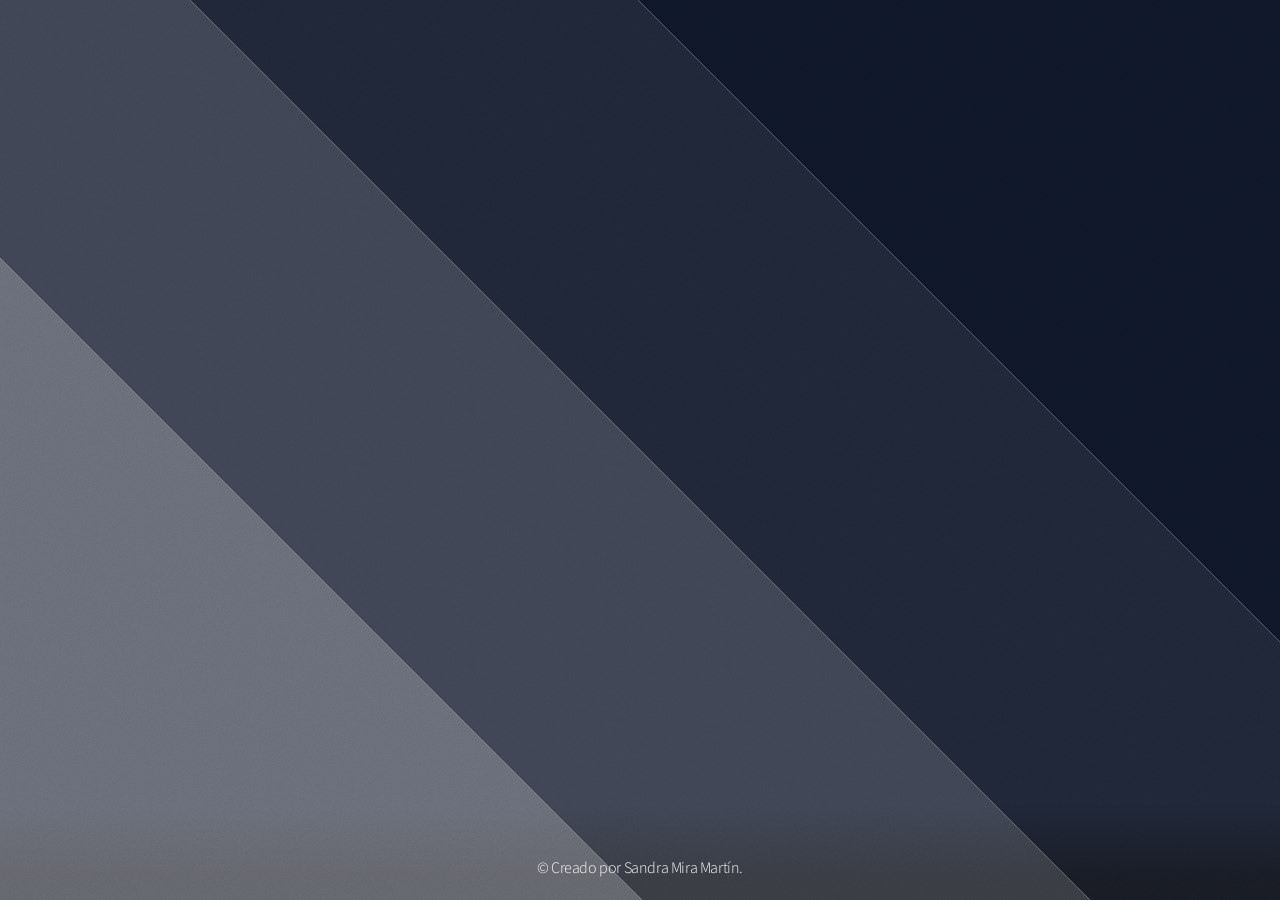
==== baloncesto.html @ 44b437b6 "baloncesto" ====
<!DOCTYPE HTML>
<html>
	<head>
		<title>Sandra Mira</title>
		<meta charset="utf-8" />
		<meta name="viewport" content="width=device-width, initial-scale=1, user-scalable=no" />
		<link rel="stylesheet" href="assets/css/main.css" />
		<noscript><link rel="stylesheet" href="assets/css/noscript.css" /></noscript>
    </head>
    <body class="is-preload">
        <div id="wrapper">
			<div id="bg"></div>
			<div id="overlay"></div>
       
        <!-- Footer -->
			<footer id="footer">
				<span class="copyright">&copy; Creado por Sandra Mira Martín.</span>
			</footer>
         </div>    
        <script>
			window.onload = function() { document.body.classList.remove('is-preload'); }
			window.ontouchmove = function() { return false; }
			window.onorientationchange = function() { document.body.scrollTop = 0; }
		</script>
    </body>
</html>
---- assets/css/main.css ----
@import url("https://fonts.googleapis.com/css?family=Source+Sans+Pro:300,900");
@import url("fontawesome-all.min.css");

/*
	Aerial by HTML5 UP
	html5up.net | @ajlkn
	Free for personal and commercial use under the CCA 3.0 license (html5up.net/license)
*/

html, body, div, span, applet, object,
iframe, h1, h2, h3, h4, h5, h6, p, blockquote,
pre, a, abbr, acronym, address, big, cite,
code, del, dfn, em, img, ins, kbd, q, s, samp,
small, strike, strong, sub, sup, tt, var, b,
u, i, center, dl, dt, dd, ol, ul, li, fieldset,
form, label, legend, table, caption, tbody,
tfoot, thead, tr, th, td, article, aside,
canvas, details, embed, figure, figcaption,
footer, header, hgroup, menu, nav, output, ruby,
section, summary, time, mark, audio, video {
	margin: 0;
	padding: 0;
	border: 0;
	font-size: 100%;
	font: inherit;
	vertical-align: baseline;}

article, aside, details, figcaption, figure,
footer, header, hgroup, menu, nav, section {
	display: block;}

body {
	line-height: 1;
}

ol, ul {
	list-style: none;
}

blockquote, q {
	quotes: none;
}

	blockquote:before, blockquote:after, q:before, q:after {
		content: '';
		content: none;
	}

table {
	border-collapse: collapse;
	border-spacing: 0;
}

body {
	-webkit-text-size-adjust: none;
}

mark {
	background-color: transparent;
	color: inherit;
}

input::-moz-focus-inner {
	border: 0;
	padding: 0;
}

input, select, textarea {
	-moz-appearance: none;
	-webkit-appearance: none;
	-ms-appearance: none;
	appearance: none;
}

/* Basic */

	html {
		box-sizing: border-box;
	}

	*, *:before, *:after {
		box-sizing: inherit;
	}

	body {
		background: #fff;
		overflow: hidden;
	}

		body.is-preload *, body.is-preload *:before, body.is-preload *:after {
			-moz-animation: none !important;
			-webkit-animation: none !important;
			-ms-animation: none !important;
			animation: none !important;
			-moz-transition: none !important;
			-webkit-transition: none !important;
			-ms-transition: none !important;
			transition: none !important;
		}

	body, input, select, textarea {
		color: #fff;
		font-family: 'Source Sans Pro', sans-serif;
		font-size: 15pt;
		font-weight: 300 !important;
		letter-spacing: -0.025em;
		line-height: 1.75em;
	}

	a {
		-moz-transition: border-color 0.2s ease-in-out;
		-webkit-transition: border-color 0.2s ease-in-out;
		-ms-transition: border-color 0.2s ease-in-out;
		transition: border-color 0.2s ease-in-out;
		border-bottom: dotted 1px;
		color: inherit;
		outline: 0;
		text-decoration: none;
	}

		a:hover {
			border-color: transparent;
		}

/* Icon */

	.icon {
		text-decoration: none;
		position: relative;
	}

		.icon:before {
			-moz-osx-font-smoothing: grayscale;
			-webkit-font-smoothing: antialiased;
			display: inline-block;
			font-style: normal;
			font-variant: normal;
			text-rendering: auto;
			line-height: 1;
			text-transform: none !important;
			font-family: 'Font Awesome 5 Free';
			font-weight: 400;
		}

		.icon > .label {
			display: none;
		}

		.icon.solid:before {
			font-weight: 900;
		}

		.icon.brands:before {
			font-family: 'Font Awesome 5 Brands';
		}

/* Wrapper */

	@-moz-keyframes wrapper {
		0% {
			opacity: 0;
		}

		100% {
			opacity: 1;
		}
	}

	@-webkit-keyframes wrapper {
		0% {
			opacity: 0;
		}

		100% {
			opacity: 1;
		}
	}

	@-ms-keyframes wrapper {
		0% {
			opacity: 0;
		}

		100% {
			opacity: 1;
		}
	}

	@keyframes wrapper {
		0% {
			opacity: 0;
		}

		100% {
			opacity: 1;
		}
	}

	#wrapper {
		-moz-animation: wrapper 3s forwards;
		-webkit-animation: wrapper 3s forwards;
		-ms-animation: wrapper 3s forwards;
		animation: wrapper 3s forwards;
		height: 100%;
		left: 0;
		opacity: 0;
		position: fixed;
		top: 0;
		width: 100%;
	}

/* BG */


	/* Fondo panorámico animado */
	#bg {
		position: fixed;
		top: 0;
		left: 0;
		width: 100%;
		height: 100%;

		background: #10182b url("images/Fondo.png") center center / cover no-repeat;

		opacity: 1;
		z-index: -1;

		transform-origin: center center;
		animation: bg-pan-zoom 35s ease-in-out infinite alternate;
		will-change: transform;
	}

	/* Movimiento suave de cámara */
	@keyframes bg-pan-zoom {
		0% {
			transform: scale(1.05) translate3d(-1%, 0, 0);
		}

		50% {
			transform: scale(1.10) translate3d(0, 0, 0);
		}

		100% {
			transform: scale(1.15) translate3d(1%, 0, 0);
		}
	}

	@media (prefers-reduced-motion: reduce) {
		#bg {
			animation: none;
			transform: none;
		}
	}


/*	#bg {
		-moz-animation: bg 60s linear infinite;
		-webkit-animation: bg 60s linear infinite;
		-ms-animation: bg 60s linear infinite;
		animation: bg 60s linear infinite;
		-moz-backface-visibility: hidden;
		-webkit-backface-visibility: hidden;
		-ms-backface-visibility: hidden;
		backface-visibility: hidden;
		-moz-transform: translate3d(0,0,0);
		-webkit-transform: translate3d(0,0,0);
		-ms-transform: translate3d(0,0,0);
		transform: translate3d(0,0,0);
	/* Set your background with this */
/*
		background: #10182b url("images/Fondo.png")  center center;
		background-repeat: repeat-x;
		height: 100%;
		left: 0;
		opacity: 1;
		position: fixed;
		top: 0;

	}

	@-moz-keyframes bg {
		0% {
			-moz-transform: translate3d(0,0,0);
			-webkit-transform: translate3d(0,0,0);
			-ms-transform: translate3d(0,0,0);
			transform: translate3d(0,0,0);
		}

		100% {
			-moz-transform: translate3d(-2250px,0,0);
			-webkit-transform: translate3d(-2250px,0,0);
			-ms-transform: translate3d(-2250px,0,0);
			transform: translate3d(-2250px,0,0);
		}
	}

	@-webkit-keyframes bg {
		0% {
			-moz-transform: translate3d(0,0,0);
			-webkit-transform: translate3d(0,0,0);
			-ms-transform: translate3d(0,0,0);
			transform: translate3d(0,0,0);
		}

		100% {
			-moz-transform: translate3d(-2250px,0,0);
			-webkit-transform: translate3d(-2250px,0,0);
			-ms-transform: translate3d(-2250px,0,0);
			transform: translate3d(-2250px,0,0);
		}
	}

	@-ms-keyframes bg {
		0% {
			-moz-transform: translate3d(0,0,0);
			-webkit-transform: translate3d(0,0,0);
			-ms-transform: translate3d(0,0,0);
			transform: translate3d(0,0,0);
		}

		100% {
			-moz-transform: translate3d(-2250px,0,0);
			-webkit-transform: translate3d(-2250px,0,0);
			-ms-transform: translate3d(-2250px,0,0);
			transform: translate3d(-2250px,0,0);
		}
	}

	@keyframes bg {
		0% {
			-moz-transform: translate3d(0,0,0);
			-webkit-transform: translate3d(0,0,0);
			-ms-transform: translate3d(0,0,0);
			transform: translate3d(0,0,0);
		}

		100% {
			-moz-transform: translate3d(-2250px,0,0);
			-webkit-transform: translate3d(-2250px,0,0);
			-ms-transform: translate3d(-2250px,0,0);
			transform: translate3d(-2250px,0,0);
		}
	}

	#bg {
		background-size: 2250px auto;
		width: 6750px;
	}
		*/

/* Overlay */

	@-moz-keyframes overlay {
		0% {
			opacity: 0;
		}

		100% {
			opacity: 1;
		}
	}

	@-webkit-keyframes overlay {
		0% {
			opacity: 0;
		}

		100% {
			opacity: 1;
		}
	}

	@-ms-keyframes overlay {
		0% {
			opacity: 0;
		}

		100% {
			opacity: 1;
		}
	}

	@keyframes overlay {
		0% {
			opacity: 0;
		}

		100% {
			opacity: 1;
		}
	}

	#overlay {
		-moz-animation: overlay 1.5s 1.5s forwards;
		-webkit-animation: overlay 1.5s 1.5s forwards;
		-ms-animation: overlay 1.5s 1.5s forwards;
		animation: overlay 1.5s 1.5s forwards;
		background-attachment: fixed, fixed;
		background-image: url("images/overlay-pattern.png"), url("images/overlay.svg");
		background-position: top left, center center;
		background-repeat: repeat, no-repeat;
		background-size: auto, cover;
		height: 100%;
		left: 0;
		opacity: 0;
		position: fixed;
		top: 0;
		width: 100%;
	}

/* Main */

	#main {
		height: 100%;
		left: 0;
		position: fixed;
		text-align: center;
		top: 0;
		width: 100%;
	}

		#main:before {
			content: '';
			display: inline-block;
			height: 100%;
			margin-right: 0;
			vertical-align: middle;
			width: 1px;
		}

/* Header */

	@-moz-keyframes header {
		0% {
			-moz-transform: translate3d(0,1em,0);
			-webkit-transform: translate3d(0,1em,0);
			-ms-transform: translate3d(0,1em,0);
			transform: translate3d(0,1em,0);
			opacity: 0;
		}

		100% {
			-moz-transform: translate3d(0,0,0);
			-webkit-transform: translate3d(0,0,0);
			-ms-transform: translate3d(0,0,0);
			transform: translate3d(0,0,0);
			opacity: 1;
		}
	}

	@-webkit-keyframes header {
		0% {
			-moz-transform: translate3d(0,1em,0);
			-webkit-transform: translate3d(0,1em,0);
			-ms-transform: translate3d(0,1em,0);
			transform: translate3d(0,1em,0);
			opacity: 0;
		}

		100% {
			-moz-transform: translate3d(0,0,0);
			-webkit-transform: translate3d(0,0,0);
			-ms-transform: translate3d(0,0,0);
			transform: translate3d(0,0,0);
			opacity: 1;
		}
	}

	@-ms-keyframes header {
		0% {
			-moz-transform: translate3d(0,1em,0);
			-webkit-transform: translate3d(0,1em,0);
			-ms-transform: translate3d(0,1em,0);
			transform: translate3d(0,1em,0);
			opacity: 0;
		}

		100% {
			-moz-transform: translate3d(0,0,0);
			-webkit-transform: translate3d(0,0,0);
			-ms-transform: translate3d(0,0,0);
			transform: translate3d(0,0,0);
			opacity: 1;
		}
	}

	@keyframes header {
		0% {
			-moz-transform: translate3d(0,1em,0);
			-webkit-transform: translate3d(0,1em,0);
			-ms-transform: translate3d(0,1em,0);
			transform: translate3d(0,1em,0);
			opacity: 0;
		}

		100% {
			-moz-transform: translate3d(0,0,0);
			-webkit-transform: translate3d(0,0,0);
			-ms-transform: translate3d(0,0,0);
			transform: translate3d(0,0,0);
			opacity: 1;
		}
	}

	@-moz-keyframes nav-icons {
		0% {
			-moz-transform: translate3d(0,1em,0);
			-webkit-transform: translate3d(0,1em,0);
			-ms-transform: translate3d(0,1em,0);
			transform: translate3d(0,1em,0);
			opacity: 0;
		}

		100% {
			-moz-transform: translate3d(0,0,0);
			-webkit-transform: translate3d(0,0,0);
			-ms-transform: translate3d(0,0,0);
			transform: translate3d(0,0,0);
			opacity: 1;
		}
	}

	@-webkit-keyframes nav-icons {
		0% {
			-moz-transform: translate3d(0,1em,0);
			-webkit-transform: translate3d(0,1em,0);
			-ms-transform: translate3d(0,1em,0);
			transform: translate3d(0,1em,0);
			opacity: 0;
		}

		100% {
			-moz-transform: translate3d(0,0,0);
			-webkit-transform: translate3d(0,0,0);
			-ms-transform: translate3d(0,0,0);
			transform: translate3d(0,0,0);
			opacity: 1;
		}
	}

	@-ms-keyframes nav-icons {
		0% {
			-moz-transform: translate3d(0,1em,0);
			-webkit-transform: translate3d(0,1em,0);
			-ms-transform: translate3d(0,1em,0);
			transform: translate3d(0,1em,0);
			opacity: 0;
		}

		100% {
			-moz-transform: translate3d(0,0,0);
			-webkit-transform: translate3d(0,0,0);
			-ms-transform: translate3d(0,0,0);
			transform: translate3d(0,0,0);
			opacity: 1;
		}
	}

	@keyframes nav-icons {
		0% {
			-moz-transform: translate3d(0,1em,0);
			-webkit-transform: translate3d(0,1em,0);
			-ms-transform: translate3d(0,1em,0);
			transform: translate3d(0,1em,0);
			opacity: 0;
		}

		100% {
			-moz-transform: translate3d(0,0,0);
			-webkit-transform: translate3d(0,0,0);
			-ms-transform: translate3d(0,0,0);
			transform: translate3d(0,0,0);
			opacity: 1;
		}
	}

	#header {
		-moz-animation: header 1s 2.25s forwards;
		-webkit-animation: header 1s 2.25s forwards;
		-ms-animation: header 1s 2.25s forwards;
		animation: header 1s 2.25s forwards;
		-moz-backface-visibility: hidden;
		-webkit-backface-visibility: hidden;
		-ms-backface-visibility: hidden;
		backface-visibility: hidden;
		-moz-transform: translate3d(0,0,0);
		-webkit-transform: translate3d(0,0,0);
		-ms-transform: translate3d(0,0,0);
		transform: translate3d(0,0,0);
		cursor: default;
		display: inline-block;
		opacity: 0;
		position: relative;
		text-align: center;
		top: -1em;
		vertical-align: middle;
		width: 90%;
	}

		#header h1 {
			font-size: 4.35em;
			font-weight: 900;
			letter-spacing: -0.035em;
			line-height: 1em;
		}

		#header p {
			font-size: 1.25em;
			margin: 0.75em 0 0.25em 0;
			opacity: 0.75;
		}

		#header nav {
			margin: 1.5em 0 0 0;
		}

			#header nav li {
				-moz-animation: nav-icons 0.5s ease-in-out forwards;
				-webkit-animation: nav-icons 0.5s ease-in-out forwards;
				-ms-animation: nav-icons 0.5s ease-in-out forwards;
				animation: nav-icons 0.5s ease-in-out forwards;
				-moz-backface-visibility: hidden;
				-webkit-backface-visibility: hidden;
				-ms-backface-visibility: hidden;
				backface-visibility: hidden;
				-moz-transform: translate3d(0,0,0);
				-webkit-transform: translate3d(0,0,0);
				-ms-transform: translate3d(0,0,0);
				transform: translate3d(0,0,0);
				display: inline-block;
				height: 5.35em;
				line-height: 5.885em;
				opacity: 0;
				position: relative;
				top: 0;
				width: 5.35em;
			}

				#header nav li:nth-child(1) {
					-moz-animation-delay: 2.5s;
					-webkit-animation-delay: 2.5s;
					-ms-animation-delay: 2.5s;
					animation-delay: 2.5s;
				}

				#header nav li:nth-child(2) {
					-moz-animation-delay: 2.75s;
					-webkit-animation-delay: 2.75s;
					-ms-animation-delay: 2.75s;
					animation-delay: 2.75s;
				}

				#header nav li:nth-child(3) {
					-moz-animation-delay: 3s;
					-webkit-animation-delay: 3s;
					-ms-animation-delay: 3s;
					animation-delay: 3s;
				}

				#header nav li:nth-child(4) {
					-moz-animation-delay: 3.25s;
					-webkit-animation-delay: 3.25s;
					-ms-animation-delay: 3.25s;
					animation-delay: 3.25s;
				}

				#header nav li:nth-child(5) {
					-moz-animation-delay: 3.5s;
					-webkit-animation-delay: 3.5s;
					-ms-animation-delay: 3.5s;
					animation-delay: 3.5s;
				}

				#header nav li:nth-child(6) {
					-moz-animation-delay: 3.75s;
					-webkit-animation-delay: 3.75s;
					-ms-animation-delay: 3.75s;
					animation-delay: 3.75s;
				}

				#header nav li:nth-child(7) {
					-moz-animation-delay: 4s;
					-webkit-animation-delay: 4s;
					-ms-animation-delay: 4s;
					animation-delay: 4s;
				}

				#header nav li:nth-child(8) {
					-moz-animation-delay: 4.25s;
					-webkit-animation-delay: 4.25s;
					-ms-animation-delay: 4.25s;
					animation-delay: 4.25s;
				}

				#header nav li:nth-child(9) {
					-moz-animation-delay: 4.5s;
					-webkit-animation-delay: 4.5s;
					-ms-animation-delay: 4.5s;
					animation-delay: 4.5s;
				}

				#header nav li:nth-child(10) {
					-moz-animation-delay: 4.75s;
					-webkit-animation-delay: 4.75s;
					-ms-animation-delay: 4.75s;
					animation-delay: 4.75s;
				}

			#header nav a {
				-webkit-tap-highlight-color: rgba(0, 0, 0, 0);
				-webkit-touch-callout: none;
				border: 0;
				display: inline-block;
			}

				#header nav a:before {
					-moz-transition: all 0.2s ease-in-out;
					-webkit-transition: all 0.2s ease-in-out;
					-ms-transition: all 0.2s ease-in-out;
					transition: all 0.2s ease-in-out;
					border-radius: 100%;
					border: solid 1px #fff;
					display: block;
					font-size: 1.75em;
					height: 2.5em;
					line-height: 2.5em;
					position: relative;
					text-align: center;
					top: 0;
					width: 2.5em;
				}

				#header nav a:hover {
					font-size: 1.1em;
				}

					#header nav a:hover:before {
						background-color: rgba(255, 255, 255, 0.175);
						color: #fff;
					}

				#header nav a:active {
					font-size: 0.95em;
					background: none;
				}

					#header nav a:active:before {
						background-color: rgba(255, 255, 255, 0.35);
						color: #fff;
					}

				#header nav a span {
					display: none;
				}

/* Footer */

	#footer {
		background-image: -moz-linear-gradient(top, rgba(0,0,0,0), rgba(0,0,0,0.5) 75%);
		background-image: -webkit-linear-gradient(top, rgba(0,0,0,0), rgba(0,0,0,0.5) 75%);
		background-image: -ms-linear-gradient(top, rgba(0,0,0,0), rgba(0,0,0,0.5) 75%);
		background-image: linear-gradient(top, rgba(0,0,0,0), rgba(0,0,0,0.5) 75%);
		bottom: 0;
		cursor: default;
		height: 6em;
		left: 0;
		line-height: 8em;
		position: absolute;
		text-align: center;
		width: 100%;
	}

/* Wide */

	@media screen and (max-width: 1680px) {

		/* Basic */

			body, input, select, textarea {
				font-size: 13pt;
			}

		/* BG */

			@-moz-keyframes bg {
				0% {
					-moz-transform: translate3d(0,0,0);
					-webkit-transform: translate3d(0,0,0);
					-ms-transform: translate3d(0,0,0);
					transform: translate3d(0,0,0);
				}

				100% {
					-moz-transform: translate3d(-1500px,0,0);
					-webkit-transform: translate3d(-1500px,0,0);
					-ms-transform: translate3d(-1500px,0,0);
					transform: translate3d(-1500px,0,0);
				}

	}

		@-webkit-keyframes bg {
			0% {
				-moz-transform: translate3d(0,0,0);
				-webkit-transform: translate3d(0,0,0);
				-ms-transform: translate3d(0,0,0);
				transform: translate3d(0,0,0);
			}

			100% {
				-moz-transform: translate3d(-1500px,0,0);
				-webkit-transform: translate3d(-1500px,0,0);
				-ms-transform: translate3d(-1500px,0,0);
				transform: translate3d(-1500px,0,0);
			}
			}

		@-ms-keyframes bg {
			0% {
				-moz-transform: translate3d(0,0,0);
				-webkit-transform: translate3d(0,0,0);
				-ms-transform: translate3d(0,0,0);
				transform: translate3d(0,0,0);
			}

			100% {
				-moz-transform: translate3d(-1500px,0,0);
				-webkit-transform: translate3d(-1500px,0,0);
				-ms-transform: translate3d(-1500px,0,0);
				transform: translate3d(-1500px,0,0);
			}
		}

		@keyframes bg {
			0% {
				-moz-transform: translate3d(0,0,0);
				-webkit-transform: translate3d(0,0,0);
				-ms-transform: translate3d(0,0,0);
				transform: translate3d(0,0,0);
			}

			100% {
				-moz-transform: translate3d(-1500px,0,0);
				-webkit-transform: translate3d(-1500px,0,0);
				-ms-transform: translate3d(-1500px,0,0);
				transform: translate3d(-1500px,0,0);
			}
		}

		#bg {
			background-size: 1500px auto;
			width: 4500px;
		} }

/* Normal */

	@media screen and (max-width: 1280px) {

		/* Basic */

			body, input, select, textarea {
				font-size: 12pt;
			}

		/* BG */

			@-moz-keyframes bg {
				0% {
					-moz-transform: translate3d(0,0,0);
					-webkit-transform: translate3d(0,0,0);
					-ms-transform: translate3d(0,0,0);
					transform: translate3d(0,0,0);
				}

				100% {
					-moz-transform: translate3d(-750px,0,0);
					-webkit-transform: translate3d(-750px,0,0);
					-ms-transform: translate3d(-750px,0,0);
					transform: translate3d(-750px,0,0);
				}

	}

		@-webkit-keyframes bg {
			0% {
				-moz-transform: translate3d(0,0,0);
				-webkit-transform: translate3d(0,0,0);
				-ms-transform: translate3d(0,0,0);
				transform: translate3d(0,0,0);
			}

			100% {
				-moz-transform: translate3d(-750px,0,0);
				-webkit-transform: translate3d(-750px,0,0);
				-ms-transform: translate3d(-750px,0,0);
				transform: translate3d(-750px,0,0);
			}
			}

		@-ms-keyframes bg {
			0% {
				-moz-transform: translate3d(0,0,0);
				-webkit-transform: translate3d(0,0,0);
				-ms-transform: translate3d(0,0,0);
				transform: translate3d(0,0,0);
			}

			100% {
				-moz-transform: translate3d(-750px,0,0);
				-webkit-transform: translate3d(-750px,0,0);
				-ms-transform: translate3d(-750px,0,0);
				transform: translate3d(-750px,0,0);
			}
		}

		@keyframes bg {
			0% {
				-moz-transform: translate3d(0,0,0);
				-webkit-transform: translate3d(0,0,0);
				-ms-transform: translate3d(0,0,0);
				transform: translate3d(0,0,0);
			}

			100% {
				-moz-transform: translate3d(-750px,0,0);
				-webkit-transform: translate3d(-750px,0,0);
				-ms-transform: translate3d(-750px,0,0);
				transform: translate3d(-750px,0,0);
			}
		}

		#bg {
			background-size: 750px auto;
			width: 2250px;
		} }

/* Mobile */

	@media screen and (max-width: 736px) {

		/* Basic */

			body {
				min-width: 320px;
			}

			body, input, select, textarea {
				font-size: 11pt;
			}

		/* BG */

			@-moz-keyframes bg {
				0% {
					-moz-transform: translate3d(0,0,0);
					-webkit-transform: translate3d(0,0,0);
					-ms-transform: translate3d(0,0,0);
					transform: translate3d(0,0,0);
				}

				100% {
					-moz-transform: translate3d(-300px,0,0);
					-webkit-transform: translate3d(-300px,0,0);
					-ms-transform: translate3d(-300px,0,0);
					transform: translate3d(-300px,0,0);
				}

	}

		@-webkit-keyframes bg {
			0% {
				-moz-transform: translate3d(0,0,0);
				-webkit-transform: translate3d(0,0,0);
				-ms-transform: translate3d(0,0,0);
				transform: translate3d(0,0,0);
			}

			100% {
				-moz-transform: translate3d(-300px,0,0);
				-webkit-transform: translate3d(-300px,0,0);
				-ms-transform: translate3d(-300px,0,0);
				transform: translate3d(-300px,0,0);
			}
			}

		@-ms-keyframes bg {
			0% {
				-moz-transform: translate3d(0,0,0);
				-webkit-transform: translate3d(0,0,0);
				-ms-transform: translate3d(0,0,0);
				transform: translate3d(0,0,0);
			}

			100% {
				-moz-transform: translate3d(-300px,0,0);
				-webkit-transform: translate3d(-300px,0,0);
				-ms-transform: translate3d(-300px,0,0);
				transform: translate3d(-300px,0,0);
			}
		}

		@keyframes bg {
			0% {
				-moz-transform: translate3d(0,0,0);
				-webkit-transform: translate3d(0,0,0);
				-ms-transform: translate3d(0,0,0);
				transform: translate3d(0,0,0);
			}

			100% {
				-moz-transform: translate3d(-300px,0,0);
				-webkit-transform: translate3d(-300px,0,0);
				-ms-transform: translate3d(-300px,0,0);
				transform: translate3d(-300px,0,0);
			}
		}

		#bg {
			background-size: 300px auto;
			width: 900px;
		}

	/* Header */

		#header h1 {
			font-size: 2.5em;
		}

		#header p {
			font-size: 1em;
		}

		#header nav {
			font-size: 1em;
		}

			#header nav a:hover {
				font-size: 1em;
			}

			#header nav a:active {
				font-size: 1em;
			} }

/* Mobile (Portrait) */

	@media screen and (max-width: 480px) {

		/* BG */

			@-moz-keyframes bg {
				0% {
					-moz-transform: translate3d(0,0,0);
					-webkit-transform: translate3d(0,0,0);
					-ms-transform: translate3d(0,0,0);
					transform: translate3d(0,0,0);
				}

				100% {
					-moz-transform: translate3d(-412.5px,0,0);
					-webkit-transform: translate3d(-412.5px,0,0);
					-ms-transform: translate3d(-412.5px,0,0);
					transform: translate3d(-412.5px,0,0);
				}

	}

		@-webkit-keyframes bg {
			0% {
				-moz-transform: translate3d(0,0,0);
				-webkit-transform: translate3d(0,0,0);
				-ms-transform: translate3d(0,0,0);
				transform: translate3d(0,0,0);
			}

			100% {
				-moz-transform: translate3d(-412.5px,0,0);
				-webkit-transform: translate3d(-412.5px,0,0);
				-ms-transform: translate3d(-412.5px,0,0);
				transform: translate3d(-412.5px,0,0);
			}
			}

		@-ms-keyframes bg {
			0% {
				-moz-transform: translate3d(0,0,0);
				-webkit-transform: translate3d(0,0,0);
				-ms-transform: translate3d(0,0,0);
				transform: translate3d(0,0,0);
			}

			100% {
				-moz-transform: translate3d(-412.5px,0,0);
				-webkit-transform: translate3d(-412.5px,0,0);
				-ms-transform: translate3d(-412.5px,0,0);
				transform: translate3d(-412.5px,0,0);
			}
		}

		@keyframes bg {
			0% {
				-moz-transform: translate3d(0,0,0);
				-webkit-transform: translate3d(0,0,0);
				-ms-transform: translate3d(0,0,0);
				transform: translate3d(0,0,0);
			}

			100% {
				-moz-transform: translate3d(-412.5px,0,0);
				-webkit-transform: translate3d(-412.5px,0,0);
				-ms-transform: translate3d(-412.5px,0,0);
				transform: translate3d(-412.5px,0,0);
			}
		}

		#bg {
			background-size: 412.5px auto;
			width: 1237.5px;
		}

	/* Header */

		#header nav {
			padding: 0 1em;
		} }

	
/* ==========================================
   FONDO FUTURISTA - SANDRA MIRA
   ========================================== */

	#wrapper {
		position: fixed !important;
		inset: 0;
		width: 100%;
		height: 100%;
		isolation: isolate;
	}

	/* Imagen de fondo */
	#bg {
		position: absolute !important;
		top: 0 !important;
		left: 0 !important;

		width: 100% !important;
		height: 100% !important;

		z-index: 0 !important;

		background-color: #10182b !important;

		/* Si Fondo.png está en la carpeta images de la raíz */
		background-image: url("../../images/Fondo.png") !important;

		background-repeat: no-repeat !important;
		background-position: center center !important;
		background-size: cover !important;

		animation: fondoMovimiento 40s ease-in-out infinite alternate !important;
	}

	/* Capa oscura */
	#overlay {
		position: fixed;
		inset: 0;
		z-index: 1;
		pointer-events: none;
	}

	/* Contenido por delante del fondo */
	#main {
		position: fixed;
		z-index: 2;
	}

	/* Movimiento suave */
	@keyframes fondoMovimiento {
		from {
			background-position: 48% center;
		}

		to {
			background-position: 52% center;
		}
	}

	/* Móviles */
	@media screen and (max-width: 736px) {
		#bg {
			background-position: center center !important;
		}
	}
---- assets/css/noscript.css ----
/*
	Aerial by HTML5 UP
	html5up.net | @ajlkn
	Free for personal and commercial use under the CCA 3.0 license (html5up.net/license)
*/

/* Wrapper */

	#wrapper {
		opacity: 1 !important;
	}

/* Overlay */

	#overlay {
		opacity: 1 !important;
	}

/* Header */

	#header {
		opacity: 1 !important;
	}

		#header nav li {
			opacity: 1 !important;
		}
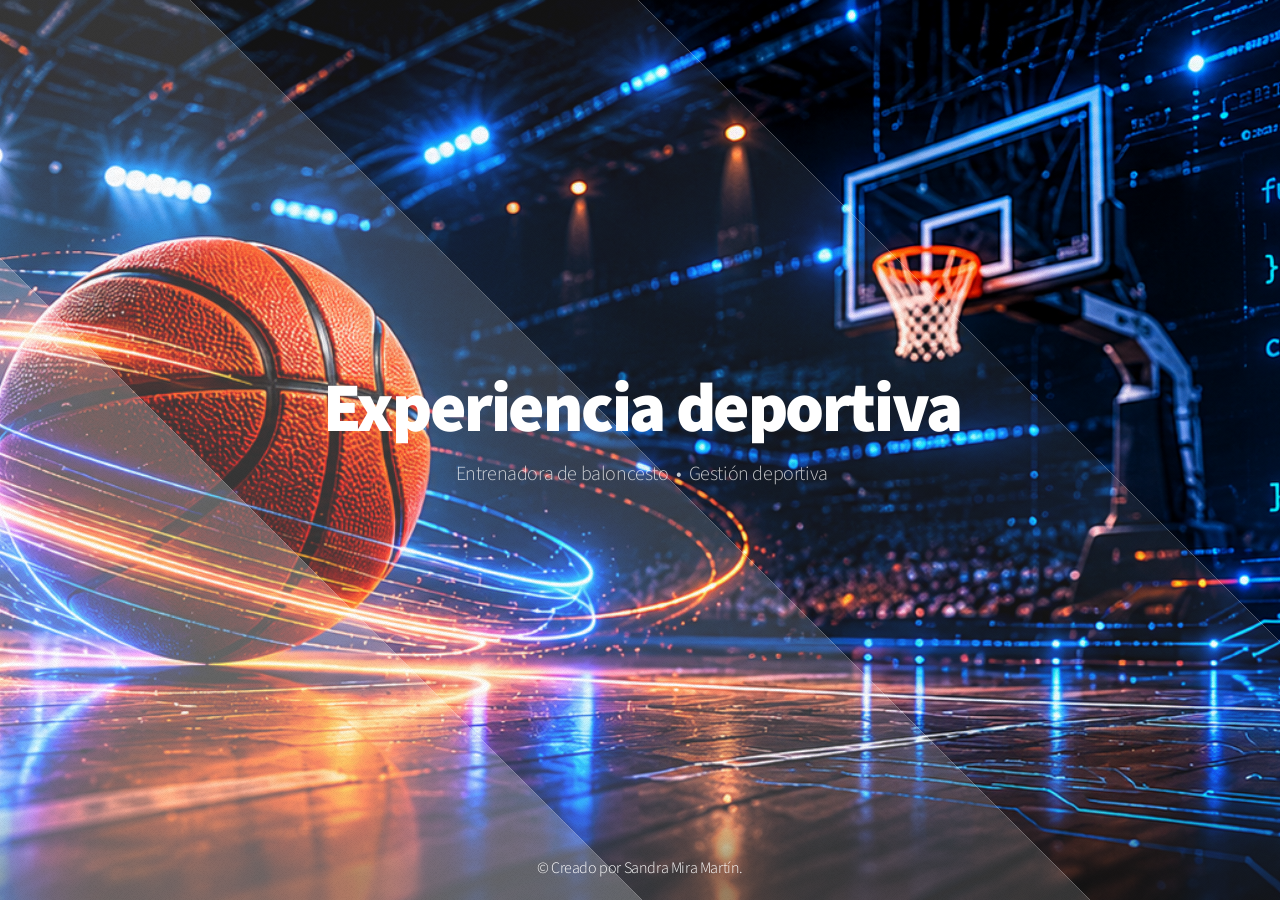
==== commit 7c3e854f: "baloncesto" ====
--- a/baloncesto.html
+++ b/baloncesto.html
@@ -11,6 +11,50 @@
         <div id="wrapper">
 			<div id="bg"></div>
 			<div id="overlay"></div>
+            <div id="main">
+                <!-- Título -->
+                <header id="header">
+                    <h1>Experiencia deportiva</h1>
+                    <p>Entrenadora de baloncesto &nbsp;&bull;&nbsp; Gestión deportiva</p>
+                </header>
+
+                <!-- Experiencia -->
+                <section id="experiencia">
+
+                    <!-- Fotografía -->
+                    <div class="foto-entrenamiento">
+                        <img src="assets/images/entrenamiento.png"
+                            alt="Entrenamiento de baloncesto">
+                    </div>
+
+                    <!-- Entrenamiento -->
+                    <div class="bloque-experiencia">
+                        <h2>Entrenamiento y dirección deportiva</h2>
+
+                        <ul>
+                            <li>Planificación y desarrollo de entrenamientos adaptados a distintas edades y niveles.</li>
+
+                            <li>Dirección de equipos en partidos y competiciones oficiales y amistosas.</li>
+
+                            <li>Seguimiento de la evolución deportiva y personal de las jugadoras/es.</li>
+
+                            <li>Coordinación con cuerpo técnico, dirección del club y familias, fomentando valores de trabajo en equipo, respeto y disciplina.</li>
+                        </ul>
+                    </div>
+
+                    <!-- Gestión -->
+                    <div class="bloque-experiencia">
+                        <h2>Gestión y coordinación</h2>
+
+                        <ul>
+                            <li>Gestión administrativa y organizativa del campus: presupuestos, usuarios, grupos y recursos.</li>
+
+                            <li>Coordinación de monitores y gestión de instalaciones y servicios.</li>
+                        </ul>
+                    </div>
+
+                </section>
+            </div>
        
         <!-- Footer -->
 			<footer id="footer">
--- a/assets/css/main.css
+++ b/assets/css/main.css
@@ -252,101 +252,6 @@
 		}
 	}
 
-
-/*	#bg {
-		-moz-animation: bg 60s linear infinite;
-		-webkit-animation: bg 60s linear infinite;
-		-ms-animation: bg 60s linear infinite;
-		animation: bg 60s linear infinite;
-		-moz-backface-visibility: hidden;
-		-webkit-backface-visibility: hidden;
-		-ms-backface-visibility: hidden;
-		backface-visibility: hidden;
-		-moz-transform: translate3d(0,0,0);
-		-webkit-transform: translate3d(0,0,0);
-		-ms-transform: translate3d(0,0,0);
-		transform: translate3d(0,0,0);
-	/* Set your background with this */
-/*
-		background: #10182b url("images/Fondo.png")  center center;
-		background-repeat: repeat-x;
-		height: 100%;
-		left: 0;
-		opacity: 1;
-		position: fixed;
-		top: 0;
-
-	}
-
-	@-moz-keyframes bg {
-		0% {
-			-moz-transform: translate3d(0,0,0);
-			-webkit-transform: translate3d(0,0,0);
-			-ms-transform: translate3d(0,0,0);
-			transform: translate3d(0,0,0);
-		}
-
-		100% {
-			-moz-transform: translate3d(-2250px,0,0);
-			-webkit-transform: translate3d(-2250px,0,0);
-			-ms-transform: translate3d(-2250px,0,0);
-			transform: translate3d(-2250px,0,0);
-		}
-	}
-
-	@-webkit-keyframes bg {
-		0% {
-			-moz-transform: translate3d(0,0,0);
-			-webkit-transform: translate3d(0,0,0);
-			-ms-transform: translate3d(0,0,0);
-			transform: translate3d(0,0,0);
-		}
-
-		100% {
-			-moz-transform: translate3d(-2250px,0,0);
-			-webkit-transform: translate3d(-2250px,0,0);
-			-ms-transform: translate3d(-2250px,0,0);
-			transform: translate3d(-2250px,0,0);
-		}
-	}
-
-	@-ms-keyframes bg {
-		0% {
-			-moz-transform: translate3d(0,0,0);
-			-webkit-transform: translate3d(0,0,0);
-			-ms-transform: translate3d(0,0,0);
-			transform: translate3d(0,0,0);
-		}
-
-		100% {
-			-moz-transform: translate3d(-2250px,0,0);
-			-webkit-transform: translate3d(-2250px,0,0);
-			-ms-transform: translate3d(-2250px,0,0);
-			transform: translate3d(-2250px,0,0);
-		}
-	}
-
-	@keyframes bg {
-		0% {
-			-moz-transform: translate3d(0,0,0);
-			-webkit-transform: translate3d(0,0,0);
-			-ms-transform: translate3d(0,0,0);
-			transform: translate3d(0,0,0);
-		}
-
-		100% {
-			-moz-transform: translate3d(-2250px,0,0);
-			-webkit-transform: translate3d(-2250px,0,0);
-			-ms-transform: translate3d(-2250px,0,0);
-			transform: translate3d(-2250px,0,0);
-		}
-	}
-
-	#bg {
-		background-size: 2250px auto;
-		width: 6750px;
-	}
-		*/
 
 /* Overlay */
 
@@ -1125,39 +1030,32 @@
 		} }
 
 	
-/* ==========================================
-   FONDO FUTURISTA - SANDRA MIRA
-   ========================================== */
+/*Fondo*/
+	/* Fondo panorámico */
 
 	#wrapper {
-		position: fixed !important;
+		position: fixed;
 		inset: 0;
 		width: 100%;
 		height: 100%;
-		isolation: isolate;
 	}
 
 	/* Imagen de fondo */
 	#bg {
-		position: absolute !important;
-		top: 0 !important;
-		left: 0 !important;
-
-		width: 100% !important;
-		height: 100% !important;
-
-		z-index: 0 !important;
-
-		background-color: #10182b !important;
-
-		/* Si Fondo.png está en la carpeta images de la raíz */
-		background-image: url("../../images/Fondo.png") !important;
-
-		background-repeat: no-repeat !important;
-		background-position: center center !important;
-		background-size: cover !important;
-
-		animation: fondoMovimiento 40s ease-in-out infinite alternate !important;
+		position: fixed;
+		inset: 0;
+		width: 100%;
+		height: 100%;
+
+		background-color: #10182b;
+		background-image: url("./images/Fondo.png");
+		background-repeat: no-repeat;
+		background-position: center center;
+		background-size: cover;
+
+		z-index: 0;
+
+		animation: fondoMovimiento 40s ease-in-out infinite alternate;
 	}
 
 	/* Capa oscura */
@@ -1188,7 +1086,6 @@
 	/* Móviles */
 	@media screen and (max-width: 736px) {
 		#bg {
-			background-position: center center !important;
-		}
-	}
-
+			background-position: center center;
+		}
+	}
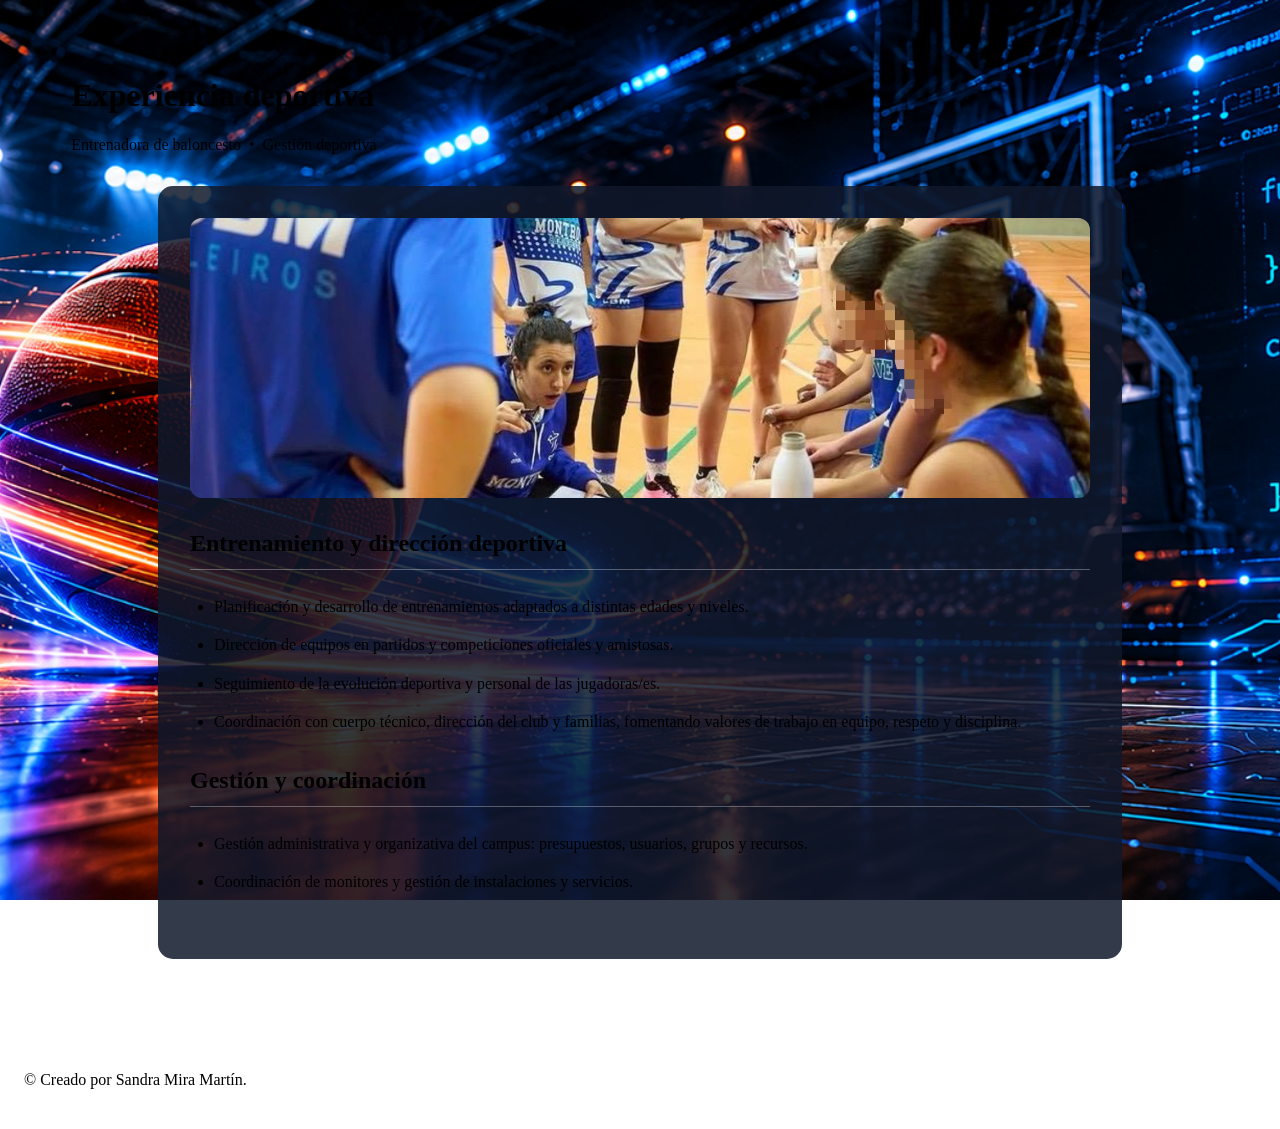
==== commit d3d6345e: "baloncesto css" ====
--- a/baloncesto.html
+++ b/baloncesto.html
@@ -4,7 +4,7 @@
 		<title>Sandra Mira</title>
 		<meta charset="utf-8" />
 		<meta name="viewport" content="width=device-width, initial-scale=1, user-scalable=no" />
-		<link rel="stylesheet" href="assets/css/main.css" />
+		<link rel="stylesheet" href="assets/css/baloncesto.css" />
 		<noscript><link rel="stylesheet" href="assets/css/noscript.css" /></noscript>
     </head>
     <body class="is-preload">
@@ -23,7 +23,7 @@
 
                     <!-- Fotografía -->
                     <div class="foto-entrenamiento">
-                        <img src="assets/images/entrenamiento.png"
+                        <img src="assets/css/images/entrenamiento.png"
                             alt="Entrenamiento de baloncesto">
                     </div>
 
--- a/assets/css/baloncesto.css
+++ b/assets/css/baloncesto.css
@@ -0,0 +1,141 @@
+
+/* =====================================
+   ESTILOS EXCLUSIVOS DE BALONCESTO
+   ===================================== */
+
+/* Permitir desplazamiento vertical */
+html,
+body {
+    min-height: 100%;
+    overflow-x: hidden;
+    overflow-y: auto;
+}
+
+body {
+    height: auto;
+}
+
+/* Contenedor general */
+#wrapper {
+    position: relative;
+    min-height: 100vh;
+    height: auto;
+    overflow: visible;
+}
+
+/* Fondo */
+#bg {
+    position: fixed;
+    inset: 0;
+    width: 100%;
+    height: 100%;
+    background: #10182b url("./images/Fondo.png") center center / cover no-repeat;
+    z-index: 0;
+}
+
+/* Capa oscura */
+#overlay {
+    position: fixed;
+    inset: 0;
+    z-index: 1;
+    pointer-events: none;
+}
+
+/* Contenido */
+#main {
+    position: relative;
+    height: auto;
+    min-height: 100vh;
+    width: 100%;
+    padding: 3em 0 2em;
+    z-index: 2;
+}
+
+#main:before {
+    display: none;
+}
+
+/* Cabecera */
+#header {
+    position: relative;
+    display: block;
+    width: 90%;
+    margin: 0 auto 2em;
+    top: 0;
+}
+
+/* Sección de experiencia */
+#experiencia {
+    position: relative;
+    display: block;
+    width: 85%;
+    max-width: 900px;
+    margin: 0 auto 3em;
+    padding: 2em;
+    background: rgba(16, 24, 43, 0.85);
+    border-radius: 15px;
+    text-align: left;
+}
+
+/* Fotografía */
+.foto-entrenamiento {
+    width: 100%;
+    height: 280px;
+    overflow: hidden;
+    border-radius: 12px;
+    margin-bottom: 2em;
+}
+
+.foto-entrenamiento img {
+    display: block;
+    width: 100%;
+    height: 100%;
+    object-fit: cover;
+}
+
+/* Bloques de experiencia */
+.bloque-experiencia {
+    display: block;
+    margin-bottom: 2em;
+}
+
+.bloque-experiencia h2 {
+    font-size: 1.5em;
+    margin-bottom: 1em;
+    border-bottom: 1px solid rgba(255,255,255,0.3);
+    padding-bottom: 0.5em;
+}
+
+.bloque-experiencia ul {
+    padding-left: 1.5em;
+}
+
+.bloque-experiencia li {
+    margin-bottom: 0.8em;
+    line-height: 1.6em;
+}
+
+/* Pie de página */
+#footer {
+    position: relative;
+    height: auto;
+    line-height: normal;
+    padding: 2em 1em;
+    z-index: 2;
+}
+
+/* Adaptación a móviles */
+@media screen and (max-width: 736px) {
+    #experiencia {
+        width: 95%;
+        padding: 1.2em;
+    }
+
+    .foto-entrenamiento {
+        height: 190px;
+    }
+
+    .bloque-experiencia h2 {
+        font-size: 1.2em;
+    }
+}
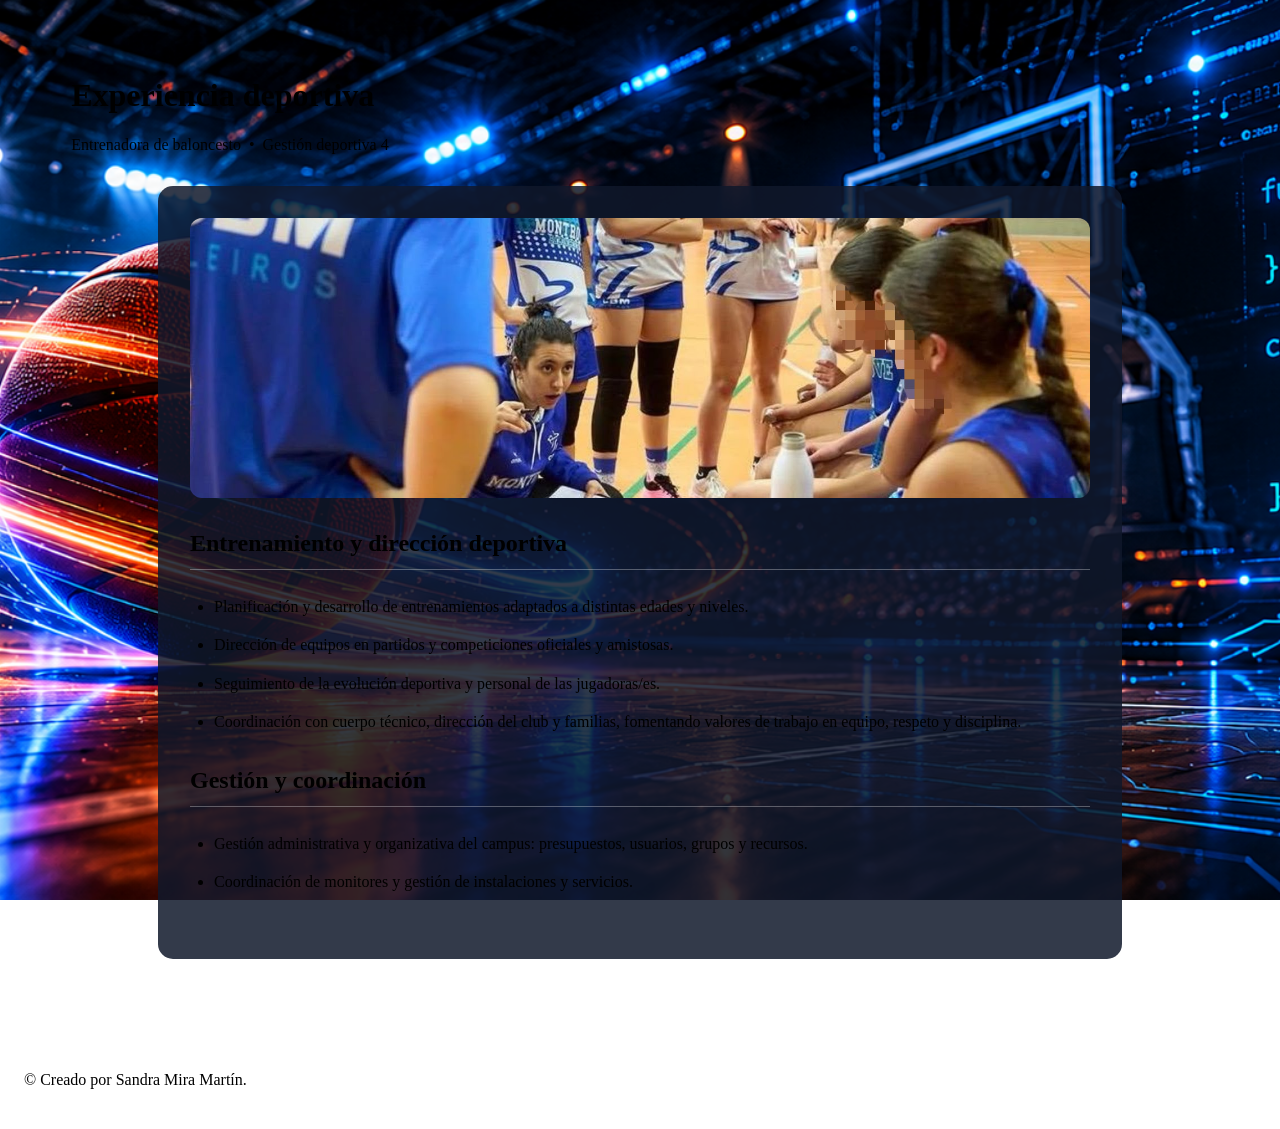
==== commit 26d4b5ce: "baloncesto1  css" ====
--- a/baloncesto.html
+++ b/baloncesto.html
@@ -15,7 +15,7 @@
                 <!-- Título -->
                 <header id="header">
                     <h1>Experiencia deportiva</h1>
-                    <p>Entrenadora de baloncesto &nbsp;&bull;&nbsp; Gestión deportiva</p>
+                    <p>Entrenadora de baloncesto &nbsp;&bull;&nbsp; Gestión deportiva 4</p>
                 </header>
 
                 <!-- Experiencia -->
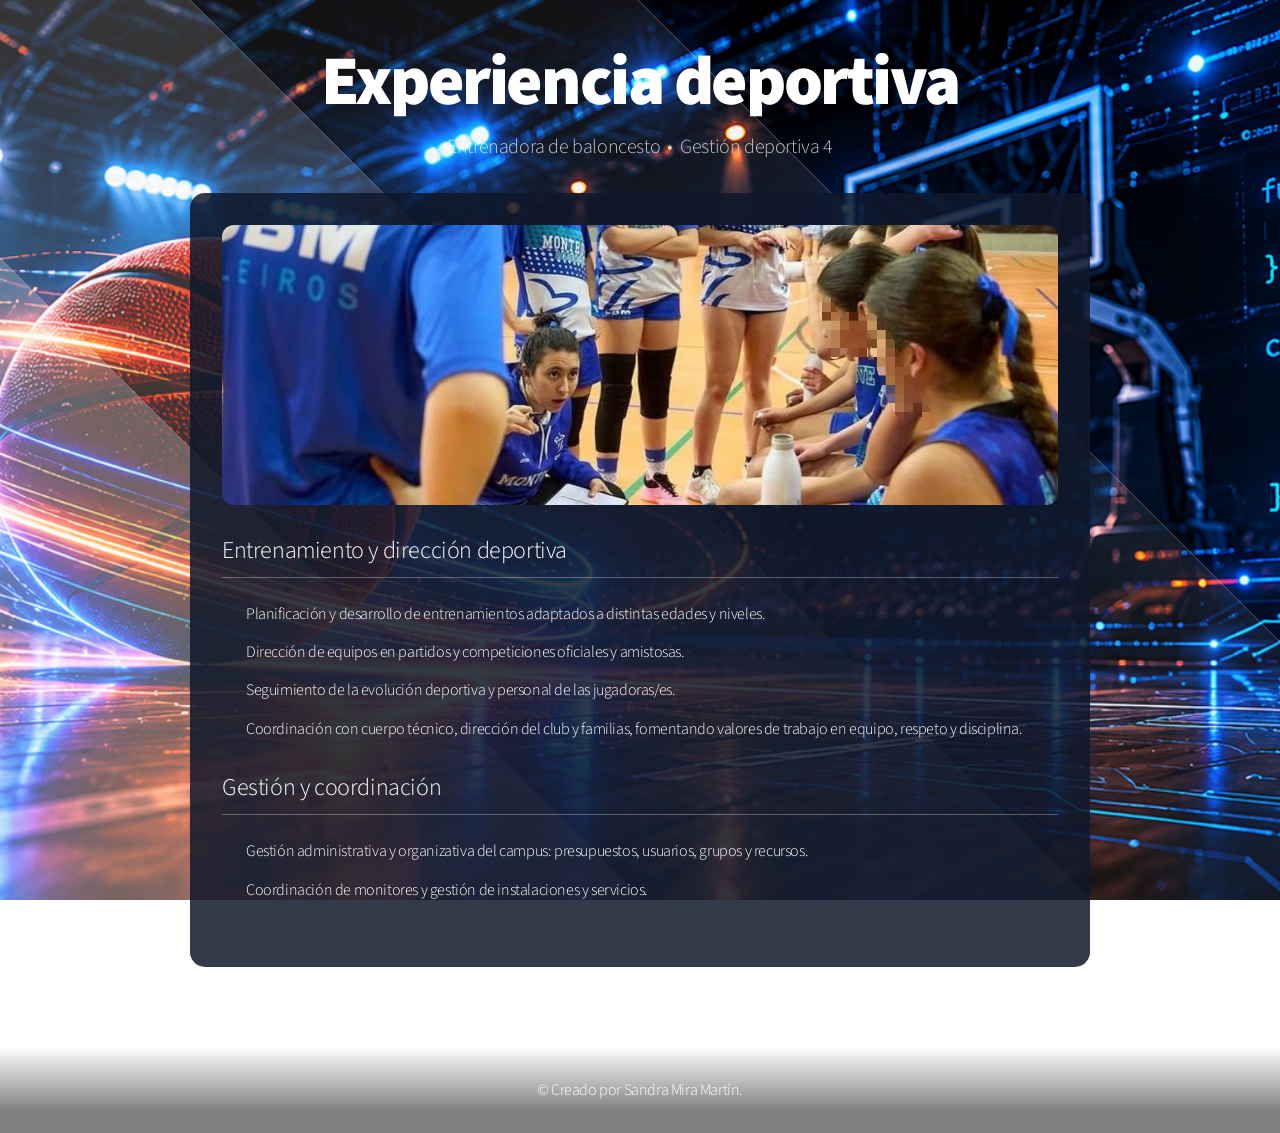
==== commit a65d7d26: "css basket" ====
--- a/baloncesto.html
+++ b/baloncesto.html
@@ -4,7 +4,8 @@
 		<title>Sandra Mira</title>
 		<meta charset="utf-8" />
 		<meta name="viewport" content="width=device-width, initial-scale=1, user-scalable=no" />
-		<link rel="stylesheet" href="assets/css/baloncesto.css" />
+		<link rel="stylesheet" href="assets/css/main.css" />
+        <link rel="stylesheet" href="assets/css/baloncesto.css" />
 		<noscript><link rel="stylesheet" href="assets/css/noscript.css" /></noscript>
     </head>
     <body class="is-preload">
--- a/assets/css/main.css
+++ b/assets/css/main.css
@@ -0,0 +1,1149 @@
+@import url("https://fonts.googleapis.com/css?family=Source+Sans+Pro:300,900");
+@import url("fontawesome-all.min.css");
+
+/*
+	Aerial by HTML5 UP
+	html5up.net | @ajlkn
+	Free for personal and commercial use under the CCA 3.0 license (html5up.net/license)
+*/
+
+html, body, div, span, applet, object,
+iframe, h1, h2, h3, h4, h5, h6, p, blockquote,
+pre, a, abbr, acronym, address, big, cite,
+code, del, dfn, em, img, ins, kbd, q, s, samp,
+small, strike, strong, sub, sup, tt, var, b,
+u, i, center, dl, dt, dd, ol, ul, li, fieldset,
+form, label, legend, table, caption, tbody,
+tfoot, thead, tr, th, td, article, aside,
+canvas, details, embed, figure, figcaption,
+footer, header, hgroup, menu, nav, output, ruby,
+section, summary, time, mark, audio, video {
+	margin: 0;
+	padding: 0;
+	border: 0;
+	font-size: 100%;
+	font: inherit;
+	vertical-align: baseline;}
+
+article, aside, details, figcaption, figure,
+footer, header, hgroup, menu, nav, section {
+	display: block;}
+
+body {
+	line-height: 1;
+}
+
+ol, ul {
+	list-style: none;
+}
+
+blockquote, q {
+	quotes: none;
+}
+
+	blockquote:before, blockquote:after, q:before, q:after {
+		content: '';
+		content: none;
+	}
+
+table {
+	border-collapse: collapse;
+	border-spacing: 0;
+}
+
+body {
+	-webkit-text-size-adjust: none;
+}
+
+mark {
+	background-color: transparent;
+	color: inherit;
+}
+
+input::-moz-focus-inner {
+	border: 0;
+	padding: 0;
+}
+
+input, select, textarea {
+	-moz-appearance: none;
+	-webkit-appearance: none;
+	-ms-appearance: none;
+	appearance: none;
+}
+
+/* Basic */
+
+	html {
+		box-sizing: border-box;
+	}
+
+	*, *:before, *:after {
+		box-sizing: inherit;
+	}
+
+	body {
+		background: #fff;
+		overflow: hidden;
+	}
+
+		body.is-preload *, body.is-preload *:before, body.is-preload *:after {
+			-moz-animation: none !important;
+			-webkit-animation: none !important;
+			-ms-animation: none !important;
+			animation: none !important;
+			-moz-transition: none !important;
+			-webkit-transition: none !important;
+			-ms-transition: none !important;
+			transition: none !important;
+		}
+
+	body, input, select, textarea {
+		color: #fff;
+		font-family: 'Source Sans Pro', sans-serif;
+		font-size: 15pt;
+		font-weight: 300 !important;
+		letter-spacing: -0.025em;
+		line-height: 1.75em;
+	}
+
+	a {
+		-moz-transition: border-color 0.2s ease-in-out;
+		-webkit-transition: border-color 0.2s ease-in-out;
+		-ms-transition: border-color 0.2s ease-in-out;
+		transition: border-color 0.2s ease-in-out;
+		border-bottom: dotted 1px;
+		color: inherit;
+		outline: 0;
+		text-decoration: none;
+	}
+
+		a:hover {
+			border-color: transparent;
+		}
+
+/* Icon */
+
+	.icon {
+		text-decoration: none;
+		position: relative;
+	}
+
+		.icon:before {
+			-moz-osx-font-smoothing: grayscale;
+			-webkit-font-smoothing: antialiased;
+			display: inline-block;
+			font-style: normal;
+			font-variant: normal;
+			text-rendering: auto;
+			line-height: 1;
+			text-transform: none !important;
+			font-family: 'Font Awesome 5 Free';
+			font-weight: 400;
+		}
+
+		.icon > .label {
+			display: none;
+		}
+
+		.icon.solid:before {
+			font-weight: 900;
+		}
+
+		.icon.brands:before {
+			font-family: 'Font Awesome 5 Brands';
+		}
+
+/* Wrapper */
+
+	@-moz-keyframes wrapper {
+		0% {
+			opacity: 0;
+		}
+
+		100% {
+			opacity: 1;
+		}
+	}
+
+	@-webkit-keyframes wrapper {
+		0% {
+			opacity: 0;
+		}
+
+		100% {
+			opacity: 1;
+		}
+	}
+
+	@-ms-keyframes wrapper {
+		0% {
+			opacity: 0;
+		}
+
+		100% {
+			opacity: 1;
+		}
+	}
+
+	@keyframes wrapper {
+		0% {
+			opacity: 0;
+		}
+
+		100% {
+			opacity: 1;
+		}
+	}
+
+	#wrapper {
+		-moz-animation: wrapper 3s forwards;
+		-webkit-animation: wrapper 3s forwards;
+		-ms-animation: wrapper 3s forwards;
+		animation: wrapper 3s forwards;
+		height: 100%;
+		left: 0;
+		opacity: 0;
+		position: fixed;
+		top: 0;
+		width: 100%;
+	}
+
+/* BG */
+
+
+	/* Fondo panorámico animado */
+	#bg {
+		position: fixed;
+		top: 0;
+		left: 0;
+		width: 100%;
+		height: 100%;
+
+		background: #10182b url("images/Fondo.png") center center / cover no-repeat;
+
+		opacity: 1;
+		z-index: -1;
+
+		transform-origin: center center;
+		animation: bg-pan-zoom 35s ease-in-out infinite alternate;
+		will-change: transform;
+	}
+
+	/* Movimiento suave de cámara */
+	@keyframes bg-pan-zoom {
+		0% {
+			transform: scale(1.05) translate3d(-1%, 0, 0);
+		}
+
+		50% {
+			transform: scale(1.10) translate3d(0, 0, 0);
+		}
+
+		100% {
+			transform: scale(1.15) translate3d(1%, 0, 0);
+		}
+	}
+
+	@media (prefers-reduced-motion: reduce) {
+		#bg {
+			animation: none;
+			transform: none;
+		}
+	}
+
+
+/* Overlay */
+
+	@-moz-keyframes overlay {
+		0% {
+			opacity: 0;
+		}
+
+		100% {
+			opacity: 1;
+		}
+	}
+
+	@-webkit-keyframes overlay {
+		0% {
+			opacity: 0;
+		}
+
+		100% {
+			opacity: 1;
+		}
+	}
+
+	@-ms-keyframes overlay {
+		0% {
+			opacity: 0;
+		}
+
+		100% {
+			opacity: 1;
+		}
+	}
+
+	@keyframes overlay {
+		0% {
+			opacity: 0;
+		}
+
+		100% {
+			opacity: 1;
+		}
+	}
+
+	#overlay {
+		-moz-animation: overlay 1.5s 1.5s forwards;
+		-webkit-animation: overlay 1.5s 1.5s forwards;
+		-ms-animation: overlay 1.5s 1.5s forwards;
+		animation: overlay 1.5s 1.5s forwards;
+		background-attachment: fixed, fixed;
+		background-image: url("images/overlay-pattern.png"), url("images/overlay.svg");
+		background-position: top left, center center;
+		background-repeat: repeat, no-repeat;
+		background-size: auto, cover;
+		height: 100%;
+		left: 0;
+		opacity: 0;
+		position: fixed;
+		top: 0;
+		width: 100%;
+	}
+
+/* Main */
+
+	#main {
+		height: 100%;
+		left: 0;
+		position: fixed;
+		text-align: center;
+		top: 0;
+		width: 100%;
+	}
+
+		#main:before {
+			content: '';
+			display: inline-block;
+			height: 100%;
+			margin-right: 0;
+			vertical-align: middle;
+			width: 1px;
+		}
+
+/* Header */
+
+	@-moz-keyframes header {
+		0% {
+			-moz-transform: translate3d(0,1em,0);
+			-webkit-transform: translate3d(0,1em,0);
+			-ms-transform: translate3d(0,1em,0);
+			transform: translate3d(0,1em,0);
+			opacity: 0;
+		}
+
+		100% {
+			-moz-transform: translate3d(0,0,0);
+			-webkit-transform: translate3d(0,0,0);
+			-ms-transform: translate3d(0,0,0);
+			transform: translate3d(0,0,0);
+			opacity: 1;
+		}
+	}
+
+	@-webkit-keyframes header {
+		0% {
+			-moz-transform: translate3d(0,1em,0);
+			-webkit-transform: translate3d(0,1em,0);
+			-ms-transform: translate3d(0,1em,0);
+			transform: translate3d(0,1em,0);
+			opacity: 0;
+		}
+
+		100% {
+			-moz-transform: translate3d(0,0,0);
+			-webkit-transform: translate3d(0,0,0);
+			-ms-transform: translate3d(0,0,0);
+			transform: translate3d(0,0,0);
+			opacity: 1;
+		}
+	}
+
+	@-ms-keyframes header {
+		0% {
+			-moz-transform: translate3d(0,1em,0);
+			-webkit-transform: translate3d(0,1em,0);
+			-ms-transform: translate3d(0,1em,0);
+			transform: translate3d(0,1em,0);
+			opacity: 0;
+		}
+
+		100% {
+			-moz-transform: translate3d(0,0,0);
+			-webkit-transform: translate3d(0,0,0);
+			-ms-transform: translate3d(0,0,0);
+			transform: translate3d(0,0,0);
+			opacity: 1;
+		}
+	}
+
+	@keyframes header {
+		0% {
+			-moz-transform: translate3d(0,1em,0);
+			-webkit-transform: translate3d(0,1em,0);
+			-ms-transform: translate3d(0,1em,0);
+			transform: translate3d(0,1em,0);
+			opacity: 0;
+		}
+
+		100% {
+			-moz-transform: translate3d(0,0,0);
+			-webkit-transform: translate3d(0,0,0);
+			-ms-transform: translate3d(0,0,0);
+			transform: translate3d(0,0,0);
+			opacity: 1;
+		}
+	}
+
+	@-moz-keyframes nav-icons {
+		0% {
+			-moz-transform: translate3d(0,1em,0);
+			-webkit-transform: translate3d(0,1em,0);
+			-ms-transform: translate3d(0,1em,0);
+			transform: translate3d(0,1em,0);
+			opacity: 0;
+		}
+
+		100% {
+			-moz-transform: translate3d(0,0,0);
+			-webkit-transform: translate3d(0,0,0);
+			-ms-transform: translate3d(0,0,0);
+			transform: translate3d(0,0,0);
+			opacity: 1;
+		}
+	}
+
+	@-webkit-keyframes nav-icons {
+		0% {
+			-moz-transform: translate3d(0,1em,0);
+			-webkit-transform: translate3d(0,1em,0);
+			-ms-transform: translate3d(0,1em,0);
+			transform: translate3d(0,1em,0);
+			opacity: 0;
+		}
+
+		100% {
+			-moz-transform: translate3d(0,0,0);
+			-webkit-transform: translate3d(0,0,0);
+			-ms-transform: translate3d(0,0,0);
+			transform: translate3d(0,0,0);
+			opacity: 1;
+		}
+	}
+
+	@-ms-keyframes nav-icons {
+		0% {
+			-moz-transform: translate3d(0,1em,0);
+			-webkit-transform: translate3d(0,1em,0);
+			-ms-transform: translate3d(0,1em,0);
+			transform: translate3d(0,1em,0);
+			opacity: 0;
+		}
+
+		100% {
+			-moz-transform: translate3d(0,0,0);
+			-webkit-transform: translate3d(0,0,0);
+			-ms-transform: translate3d(0,0,0);
+			transform: translate3d(0,0,0);
+			opacity: 1;
+		}
+	}
+
+	@keyframes nav-icons {
+		0% {
+			-moz-transform: translate3d(0,1em,0);
+			-webkit-transform: translate3d(0,1em,0);
+			-ms-transform: translate3d(0,1em,0);
+			transform: translate3d(0,1em,0);
+			opacity: 0;
+		}
+
+		100% {
+			-moz-transform: translate3d(0,0,0);
+			-webkit-transform: translate3d(0,0,0);
+			-ms-transform: translate3d(0,0,0);
+			transform: translate3d(0,0,0);
+			opacity: 1;
+		}
+	}
+
+	#header {
+		-moz-animation: header 1s 2.25s forwards;
+		-webkit-animation: header 1s 2.25s forwards;
+		-ms-animation: header 1s 2.25s forwards;
+		animation: header 1s 2.25s forwards;
+		-moz-backface-visibility: hidden;
+		-webkit-backface-visibility: hidden;
+		-ms-backface-visibility: hidden;
+		backface-visibility: hidden;
+		-moz-transform: translate3d(0,0,0);
+		-webkit-transform: translate3d(0,0,0);
+		-ms-transform: translate3d(0,0,0);
+		transform: translate3d(0,0,0);
+		cursor: default;
+		display: inline-block;
+		opacity: 0;
+		position: relative;
+		text-align: center;
+		top: -1em;
+		vertical-align: middle;
+		width: 90%;
+	}
+
+		#header h1 {
+			font-size: 4.35em;
+			font-weight: 900;
+			letter-spacing: -0.035em;
+			line-height: 1em;
+		}
+
+		#header p {
+			font-size: 1.25em;
+			margin: 0.75em 0 0.25em 0;
+			opacity: 0.75;
+		}
+
+		#header nav {
+			margin: 1.5em 0 0 0;
+		}
+
+			#header nav li {
+				-moz-animation: nav-icons 0.5s ease-in-out forwards;
+				-webkit-animation: nav-icons 0.5s ease-in-out forwards;
+				-ms-animation: nav-icons 0.5s ease-in-out forwards;
+				animation: nav-icons 0.5s ease-in-out forwards;
+				-moz-backface-visibility: hidden;
+				-webkit-backface-visibility: hidden;
+				-ms-backface-visibility: hidden;
+				backface-visibility: hidden;
+				-moz-transform: translate3d(0,0,0);
+				-webkit-transform: translate3d(0,0,0);
+				-ms-transform: translate3d(0,0,0);
+				transform: translate3d(0,0,0);
+				display: inline-block;
+				height: 5.35em;
+				line-height: 5.885em;
+				opacity: 0;
+				position: relative;
+				top: 0;
+				width: 5.35em;
+			}
+
+				#header nav li:nth-child(1) {
+					-moz-animation-delay: 2.5s;
+					-webkit-animation-delay: 2.5s;
+					-ms-animation-delay: 2.5s;
+					animation-delay: 2.5s;
+				}
+
+				#header nav li:nth-child(2) {
+					-moz-animation-delay: 2.75s;
+					-webkit-animation-delay: 2.75s;
+					-ms-animation-delay: 2.75s;
+					animation-delay: 2.75s;
+				}
+
+				#header nav li:nth-child(3) {
+					-moz-animation-delay: 3s;
+					-webkit-animation-delay: 3s;
+					-ms-animation-delay: 3s;
+					animation-delay: 3s;
+				}
+
+				#header nav li:nth-child(4) {
+					-moz-animation-delay: 3.25s;
+					-webkit-animation-delay: 3.25s;
+					-ms-animation-delay: 3.25s;
+					animation-delay: 3.25s;
+				}
+
+				#header nav li:nth-child(5) {
+					-moz-animation-delay: 3.5s;
+					-webkit-animation-delay: 3.5s;
+					-ms-animation-delay: 3.5s;
+					animation-delay: 3.5s;
+				}
+
+				#header nav li:nth-child(6) {
+					-moz-animation-delay: 3.75s;
+					-webkit-animation-delay: 3.75s;
+					-ms-animation-delay: 3.75s;
+					animation-delay: 3.75s;
+				}
+
+				#header nav li:nth-child(7) {
+					-moz-animation-delay: 4s;
+					-webkit-animation-delay: 4s;
+					-ms-animation-delay: 4s;
+					animation-delay: 4s;
+				}
+
+				#header nav li:nth-child(8) {
+					-moz-animation-delay: 4.25s;
+					-webkit-animation-delay: 4.25s;
+					-ms-animation-delay: 4.25s;
+					animation-delay: 4.25s;
+				}
+
+				#header nav li:nth-child(9) {
+					-moz-animation-delay: 4.5s;
+					-webkit-animation-delay: 4.5s;
+					-ms-animation-delay: 4.5s;
+					animation-delay: 4.5s;
+				}
+
+				#header nav li:nth-child(10) {
+					-moz-animation-delay: 4.75s;
+					-webkit-animation-delay: 4.75s;
+					-ms-animation-delay: 4.75s;
+					animation-delay: 4.75s;
+				}
+
+			#header nav a {
+				-webkit-tap-highlight-color: rgba(0, 0, 0, 0);
+				-webkit-touch-callout: none;
+				border: 0;
+				display: inline-block;
+			}
+
+				#header nav a:before {
+					-moz-transition: all 0.2s ease-in-out;
+					-webkit-transition: all 0.2s ease-in-out;
+					-ms-transition: all 0.2s ease-in-out;
+					transition: all 0.2s ease-in-out;
+					border-radius: 100%;
+					border: solid 1px #fff;
+					display: block;
+					font-size: 1.75em;
+					height: 2.5em;
+					line-height: 2.5em;
+					position: relative;
+					text-align: center;
+					top: 0;
+					width: 2.5em;
+				}
+
+				#header nav a:hover {
+					font-size: 1.1em;
+				}
+
+					#header nav a:hover:before {
+						background-color: rgba(255, 255, 255, 0.175);
+						color: #fff;
+					}
+
+				#header nav a:active {
+					font-size: 0.95em;
+					background: none;
+				}
+
+					#header nav a:active:before {
+						background-color: rgba(255, 255, 255, 0.35);
+						color: #fff;
+					}
+
+				#header nav a span {
+					display: none;
+				}
+
+/* Footer */
+
+	#footer {
+		background-image: -moz-linear-gradient(top, rgba(0,0,0,0), rgba(0,0,0,0.5) 75%);
+		background-image: -webkit-linear-gradient(top, rgba(0,0,0,0), rgba(0,0,0,0.5) 75%);
+		background-image: -ms-linear-gradient(top, rgba(0,0,0,0), rgba(0,0,0,0.5) 75%);
+		background-image: linear-gradient(top, rgba(0,0,0,0), rgba(0,0,0,0.5) 75%);
+		bottom: 0;
+		cursor: default;
+		height: 6em;
+		left: 0;
+		line-height: 8em;
+		position: absolute;
+		text-align: center;
+		width: 100%;
+	}
+
+/* Wide */
+
+	@media screen and (max-width: 1680px) {
+
+		/* Basic */
+
+			body, input, select, textarea {
+				font-size: 13pt;
+			}
+
+		/* BG */
+
+			@-moz-keyframes bg {
+				0% {
+					-moz-transform: translate3d(0,0,0);
+					-webkit-transform: translate3d(0,0,0);
+					-ms-transform: translate3d(0,0,0);
+					transform: translate3d(0,0,0);
+				}
+
+				100% {
+					-moz-transform: translate3d(-1500px,0,0);
+					-webkit-transform: translate3d(-1500px,0,0);
+					-ms-transform: translate3d(-1500px,0,0);
+					transform: translate3d(-1500px,0,0);
+				}
+
+	}
+
+		@-webkit-keyframes bg {
+			0% {
+				-moz-transform: translate3d(0,0,0);
+				-webkit-transform: translate3d(0,0,0);
+				-ms-transform: translate3d(0,0,0);
+				transform: translate3d(0,0,0);
+			}
+
+			100% {
+				-moz-transform: translate3d(-1500px,0,0);
+				-webkit-transform: translate3d(-1500px,0,0);
+				-ms-transform: translate3d(-1500px,0,0);
+				transform: translate3d(-1500px,0,0);
+			}
+			}
+
+		@-ms-keyframes bg {
+			0% {
+				-moz-transform: translate3d(0,0,0);
+				-webkit-transform: translate3d(0,0,0);
+				-ms-transform: translate3d(0,0,0);
+				transform: translate3d(0,0,0);
+			}
+
+			100% {
+				-moz-transform: translate3d(-1500px,0,0);
+				-webkit-transform: translate3d(-1500px,0,0);
+				-ms-transform: translate3d(-1500px,0,0);
+				transform: translate3d(-1500px,0,0);
+			}
+		}
+
+		@keyframes bg {
+			0% {
+				-moz-transform: translate3d(0,0,0);
+				-webkit-transform: translate3d(0,0,0);
+				-ms-transform: translate3d(0,0,0);
+				transform: translate3d(0,0,0);
+			}
+
+			100% {
+				-moz-transform: translate3d(-1500px,0,0);
+				-webkit-transform: translate3d(-1500px,0,0);
+				-ms-transform: translate3d(-1500px,0,0);
+				transform: translate3d(-1500px,0,0);
+			}
+		}
+
+		#bg {
+			background-size: 1500px auto;
+			width: 4500px;
+		} }
+
+/* Normal */
+
+	@media screen and (max-width: 1280px) {
+
+		/* Basic */
+
+			body, input, select, textarea {
+				font-size: 12pt;
+			}
+
+		/* BG */
+
+			@-moz-keyframes bg {
+				0% {
+					-moz-transform: translate3d(0,0,0);
+					-webkit-transform: translate3d(0,0,0);
+					-ms-transform: translate3d(0,0,0);
+					transform: translate3d(0,0,0);
+				}
+
+				100% {
+					-moz-transform: translate3d(-750px,0,0);
+					-webkit-transform: translate3d(-750px,0,0);
+					-ms-transform: translate3d(-750px,0,0);
+					transform: translate3d(-750px,0,0);
+				}
+
+	}
+
+		@-webkit-keyframes bg {
+			0% {
+				-moz-transform: translate3d(0,0,0);
+				-webkit-transform: translate3d(0,0,0);
+				-ms-transform: translate3d(0,0,0);
+				transform: translate3d(0,0,0);
+			}
+
+			100% {
+				-moz-transform: translate3d(-750px,0,0);
+				-webkit-transform: translate3d(-750px,0,0);
+				-ms-transform: translate3d(-750px,0,0);
+				transform: translate3d(-750px,0,0);
+			}
+			}
+
+		@-ms-keyframes bg {
+			0% {
+				-moz-transform: translate3d(0,0,0);
+				-webkit-transform: translate3d(0,0,0);
+				-ms-transform: translate3d(0,0,0);
+				transform: translate3d(0,0,0);
+			}
+
+			100% {
+				-moz-transform: translate3d(-750px,0,0);
+				-webkit-transform: translate3d(-750px,0,0);
+				-ms-transform: translate3d(-750px,0,0);
+				transform: translate3d(-750px,0,0);
+			}
+		}
+
+		@keyframes bg {
+			0% {
+				-moz-transform: translate3d(0,0,0);
+				-webkit-transform: translate3d(0,0,0);
+				-ms-transform: translate3d(0,0,0);
+				transform: translate3d(0,0,0);
+			}
+
+			100% {
+				-moz-transform: translate3d(-750px,0,0);
+				-webkit-transform: translate3d(-750px,0,0);
+				-ms-transform: translate3d(-750px,0,0);
+				transform: translate3d(-750px,0,0);
+			}
+		}
+
+		#bg {
+			background-size: 750px auto;
+			width: 2250px;
+		} }
+
+/* Mobile */
+
+	@media screen and (max-width: 736px) {
+
+		/* Basic */
+
+			body {
+				min-width: 320px;
+			}
+
+			body, input, select, textarea {
+				font-size: 11pt;
+			}
+
+		/* BG */
+
+			@-moz-keyframes bg {
+				0% {
+					-moz-transform: translate3d(0,0,0);
+					-webkit-transform: translate3d(0,0,0);
+					-ms-transform: translate3d(0,0,0);
+					transform: translate3d(0,0,0);
+				}
+
+				100% {
+					-moz-transform: translate3d(-300px,0,0);
+					-webkit-transform: translate3d(-300px,0,0);
+					-ms-transform: translate3d(-300px,0,0);
+					transform: translate3d(-300px,0,0);
+				}
+
+	}
+
+		@-webkit-keyframes bg {
+			0% {
+				-moz-transform: translate3d(0,0,0);
+				-webkit-transform: translate3d(0,0,0);
+				-ms-transform: translate3d(0,0,0);
+				transform: translate3d(0,0,0);
+			}
+
+			100% {
+				-moz-transform: translate3d(-300px,0,0);
+				-webkit-transform: translate3d(-300px,0,0);
+				-ms-transform: translate3d(-300px,0,0);
+				transform: translate3d(-300px,0,0);
+			}
+			}
+
+		@-ms-keyframes bg {
+			0% {
+				-moz-transform: translate3d(0,0,0);
+				-webkit-transform: translate3d(0,0,0);
+				-ms-transform: translate3d(0,0,0);
+				transform: translate3d(0,0,0);
+			}
+
+			100% {
+				-moz-transform: translate3d(-300px,0,0);
+				-webkit-transform: translate3d(-300px,0,0);
+				-ms-transform: translate3d(-300px,0,0);
+				transform: translate3d(-300px,0,0);
+			}
+		}
+
+		@keyframes bg {
+			0% {
+				-moz-transform: translate3d(0,0,0);
+				-webkit-transform: translate3d(0,0,0);
+				-ms-transform: translate3d(0,0,0);
+				transform: translate3d(0,0,0);
+			}
+
+			100% {
+				-moz-transform: translate3d(-300px,0,0);
+				-webkit-transform: translate3d(-300px,0,0);
+				-ms-transform: translate3d(-300px,0,0);
+				transform: translate3d(-300px,0,0);
+			}
+		}
+
+		#bg {
+			background-size: 300px auto;
+			width: 900px;
+		}
+
+	/* Header */
+
+		#header h1 {
+			font-size: 2.5em;
+		}
+
+		#header p {
+			font-size: 1em;
+		}
+
+		#header nav {
+			font-size: 1em;
+		}
+
+			#header nav a:hover {
+				font-size: 1em;
+			}
+
+			#header nav a:active {
+				font-size: 1em;
+			} }
+
+/* Mobile (Portrait) */
+
+	@media screen and (max-width: 480px) {
+
+		/* BG */
+
+			@-moz-keyframes bg {
+				0% {
+					-moz-transform: translate3d(0,0,0);
+					-webkit-transform: translate3d(0,0,0);
+					-ms-transform: translate3d(0,0,0);
+					transform: translate3d(0,0,0);
+				}
+
+				100% {
+					-moz-transform: translate3d(-412.5px,0,0);
+					-webkit-transform: translate3d(-412.5px,0,0);
+					-ms-transform: translate3d(-412.5px,0,0);
+					transform: translate3d(-412.5px,0,0);
+				}
+
+	}
+
+		@-webkit-keyframes bg {
+			0% {
+				-moz-transform: translate3d(0,0,0);
+				-webkit-transform: translate3d(0,0,0);
+				-ms-transform: translate3d(0,0,0);
+				transform: translate3d(0,0,0);
+			}
+
+			100% {
+				-moz-transform: translate3d(-412.5px,0,0);
+				-webkit-transform: translate3d(-412.5px,0,0);
+				-ms-transform: translate3d(-412.5px,0,0);
+				transform: translate3d(-412.5px,0,0);
+			}
+			}
+
+		@-ms-keyframes bg {
+			0% {
+				-moz-transform: translate3d(0,0,0);
+				-webkit-transform: translate3d(0,0,0);
+				-ms-transform: translate3d(0,0,0);
+				transform: translate3d(0,0,0);
+			}
+
+			100% {
+				-moz-transform: translate3d(-412.5px,0,0);
+				-webkit-transform: translate3d(-412.5px,0,0);
+				-ms-transform: translate3d(-412.5px,0,0);
+				transform: translate3d(-412.5px,0,0);
+			}
+		}
+
+		@keyframes bg {
+			0% {
+				-moz-transform: translate3d(0,0,0);
+				-webkit-transform: translate3d(0,0,0);
+				-ms-transform: translate3d(0,0,0);
+				transform: translate3d(0,0,0);
+			}
+
+			100% {
+				-moz-transform: translate3d(-412.5px,0,0);
+				-webkit-transform: translate3d(-412.5px,0,0);
+				-ms-transform: translate3d(-412.5px,0,0);
+				transform: translate3d(-412.5px,0,0);
+			}
+		}
+
+		#bg {
+			background-size: 412.5px auto;
+			width: 1237.5px;
+		}
+
+	/* Header */
+
+		#header nav {
+			padding: 0 1em;
+		} }
+
+	
+/*Fondo*/
+	/* Fondo panorámico */
+
+	#wrapper {
+		position: fixed;
+		inset: 0;
+		width: 100%;
+		height: 100%;
+	}
+
+	/* Imagen de fondo */
+	#bg {
+		position: fixed;
+		inset: 0;
+		width: 100%;
+		height: 100%;
+
+		background-color: #10182b;
+		background-image: url("./images/Fondo.png");
+		background-repeat: no-repeat;
+		background-position: center center;
+		background-size: cover;
+
+		z-index: 0;
+
+		animation: fondoMovimiento 40s ease-in-out infinite alternate;
+	}
+
+	/* Capa oscura */
+	#overlay {
+		position: fixed;
+		inset: 0;
+		z-index: 1;
+		pointer-events: none;
+	}
+
+	/* Contenido por delante del fondo */
+	#main {
+		position: fixed;
+		z-index: 2;
+	}
+
+	/* Movimiento suave */
+	@keyframes fondoMovimiento {
+		from {
+			background-position: 48% center;
+		}
+
+		to {
+			background-position: 52% center;
+		}
+	}
+
+	/* Móviles */
+	@media screen and (max-width: 736px) {
+		#bg {
+			background-position: center center;
+		}
+	}
+	/*basket*/
+
+/* EXPERIENCIA DEPORTIVA */
+
+#experiencia {
+    width: 85%;
+    max-width: 900px;
+    margin: 2em auto;
+    padding: 2em;
+    background: rgba(16, 24, 43, 0.85);
+    border-radius: 15px;
+    text-align: left;
+}
+
+.foto-entrenamiento {
+    width: 100%;
+    height: 280px;
+    overflow: hidden;
+    border-radius: 12px;
+    margin-bottom: 2em;
+}
+
+.foto-entrenamiento img {
+    width: 100%;
+    height: 100%;
+    object-fit: cover;
+}
+
+.bloque-experiencia {
+    margin-bottom: 2em;
+}
+
+.bloque-experiencia h2 {
+    font-size: 1.5em;
+    margin-bottom: 1em;
+    border-bottom: 1px solid rgba(255,255,255,0.3);
+    padding-bottom: 0.5em;
+}
+
+.bloque-experiencia ul {
+    padding-left: 1.5em;
+}
+
+.bloque-experiencia li {
+    margin-bottom: 0.8em;
+    line-height: 1.6em;
+}
+
+@media screen and (max-width: 736px) {
+    #experiencia {
+        width: 95%;
+        padding: 1.2em;
+    }
+
+    .foto-entrenamiento {
+        height: 190px;
+    }
+}
